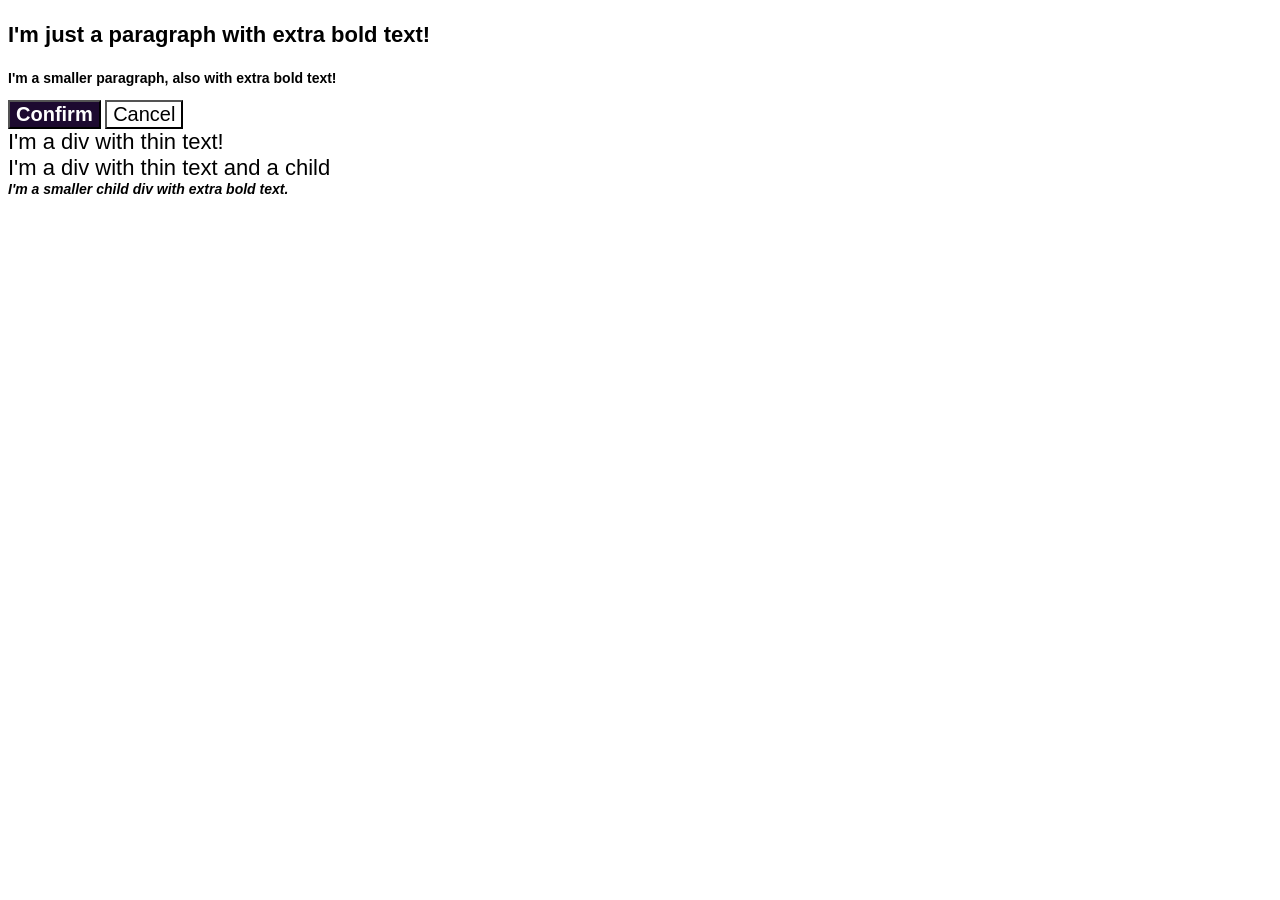
==== foundations/cascade/01-cascade-fix/index.html @ 2e13d0e0 "exerciseing" ====
<!DOCTYPE html>
<html lang="en">
  <head>
    <meta charset="UTF-8">
    <meta http-equiv="X-UA-Compatible" content="IE=edge">
    <meta name="viewport" content="width=device-width, initial-scale=1.0">
    <title>Fix the Cascade</title>
    <link rel="stylesheet" href="style.css">
  </head>
  <body>
    <p class="para">I'm just a paragraph with extra bold text!</p>
    <p class="para small-para">I'm a smaller paragraph, also with extra bold text!</p>

    <button id="confirm-button" class="button confirm">Confirm</button>
    <button id="cancel-button" class="button cancel">Cancel</button>

    <div class="text">I'm a div with thin text!</div>
    <div class="text">I'm a div with thin text and a child
      <div class="child">I'm a smaller child div with extra bold text.</div>

    </div>
  </body>
</html>
---- foundations/cascade/01-cascade-fix/style.css ----
body {
  font-family: Arial, Helvetica, sans-serif;
}

.para,
.small-para {
  color: hsl(0, 0%, 0%);
  font-weight: 800;
}

.para {
  font-size: 22px;
}

.small-para {
  font-size: 14px;
  font-weight: 800;
}
#confirm-button{
background: #1d0a30;
color: white;
font-weight: bold;
}

.confirm {
  background: green;
  color: white;
  font-weight: bold;
} 

.button {
  background-color: rgb(255, 255, 255);
  color: rgb(0, 0, 0);
  font-size: 20px;
}

.text,
.child{
  color: rgb(0, 0, 0);
}

.text {
  font-size: 22px;
  font-weight: 100;
}

.text .child {
  font-weight: 800;
  font-size: 14px;
  font-style: italic;

}
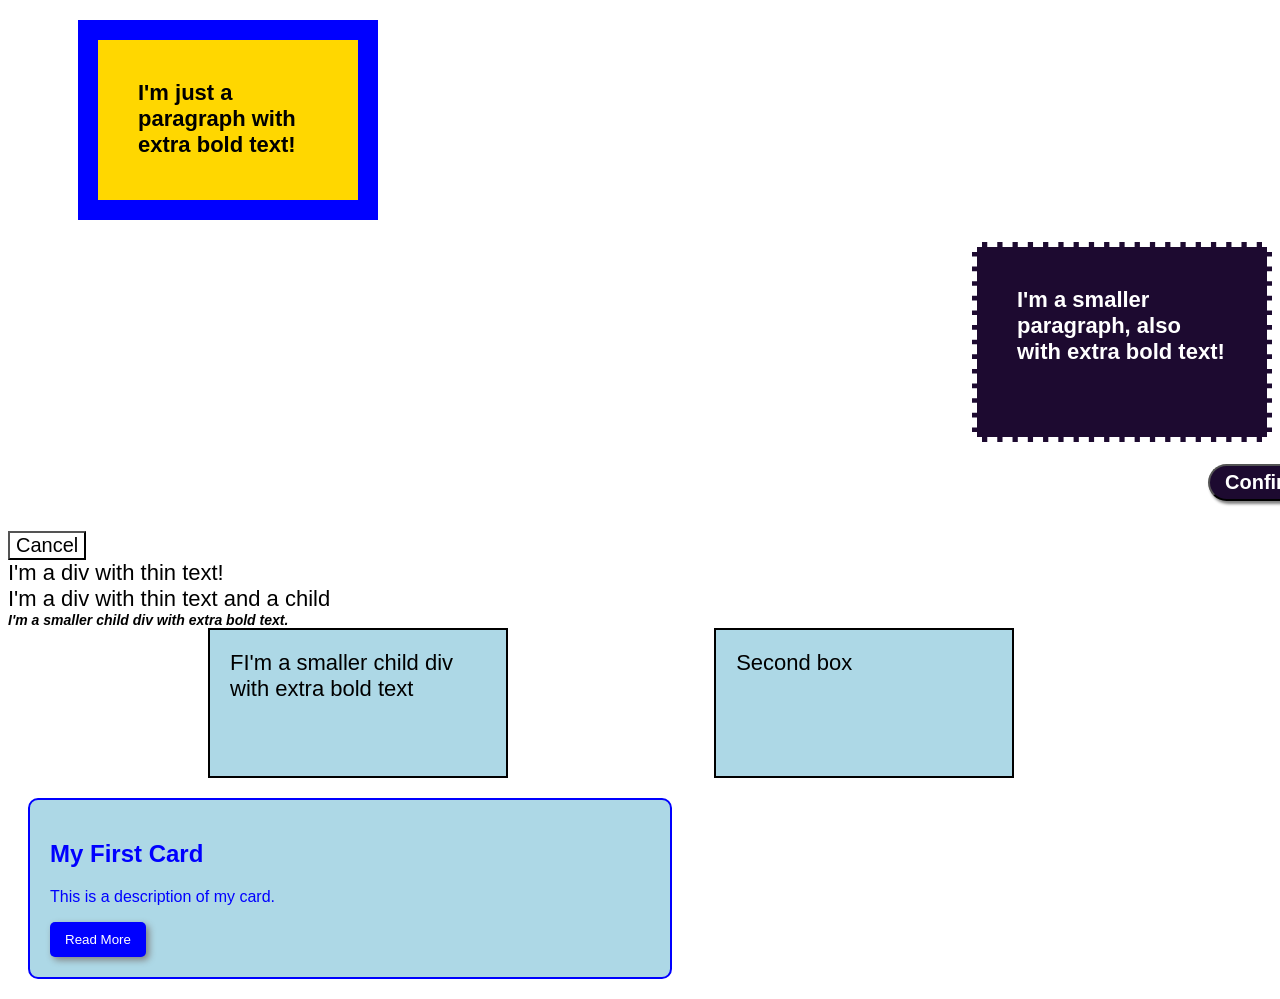
==== commit 4e4c99c3: "I have done the block-and-line exercise i fix the problem and it working" ====
--- a/foundations/cascade/01-cascade-fix/index.html
+++ b/foundations/cascade/01-cascade-fix/index.html
@@ -9,7 +9,7 @@
   </head>
   <body>
     <p class="para">I'm just a paragraph with extra bold text!</p>
-    <p class="para small-para">I'm a smaller paragraph, also with extra bold text!</p>
+    <p class="small-para">I'm a smaller paragraph, also with extra bold text!</p>
 
     <button id="confirm-button" class="button confirm">Confirm</button>
     <button id="cancel-button" class="button cancel">Cancel</button>
@@ -17,7 +17,20 @@
     <div class="text">I'm a div with thin text!</div>
     <div class="text">I'm a div with thin text and a child
       <div class="child">I'm a smaller child div with extra bold text.</div>
+      
+      <div class="box">FI'm a smaller child div with extra bold text</div>
+
+<div class="box">Second box</div>
 
     </div>
+    <div class="card">
+
+  <h2>My First Card</h2>
+
+  <p>This is a description of my card.</p>
+
+  <button style="card button">Read More</button>
+
+</div>
   </body>
 </html>
--- a/foundations/cascade/01-cascade-fix/style.css
+++ b/foundations/cascade/01-cascade-fix/style.css
@@ -1,7 +1,36 @@
+
 body {
   font-family: Arial, Helvetica, sans-serif;
 }
 
+.box {
+  display:inline-flex;
+   width: 300px;
+  height: 150px;
+  background-color: lightblue;
+  padding: 20px;
+  border: 2px solid black;
+  margin: 0px 0px 0px 200px;
+  box-sizing: border-box;
+}
+
+.card {
+  background-color: lightblue;
+  padding: 20px;
+  border: 2px solid blue;
+  margin: 20px;
+  color: blue;
+  border-radius: 10px;
+  width: 600px;
+}
+.card button {
+  background-color: blue;
+  color: white;
+  border: none;
+  padding: 10px 15px;
+  border-radius: 5px;
+  box-shadow: 3px 3px 7px gray;
+}
 .para,
 .small-para {
   color: hsl(0, 0%, 0%);
@@ -10,16 +39,38 @@
 
 .para {
   font-size: 22px;
+   background-color: gold;
+   border: 20px solid blue;
+   padding: 40px;
+   margin:20px 0px 0px 70px;
+   height: 200px;
+   width: 300px;
+  box-sizing: border-box;
 }
 
 .small-para {
-  font-size: 14px;
+  font-size: 22px;
+  background-color: #1d0a30;
   font-weight: 800;
+  color: white;
+  border: 5px dashed white;
+  height: 200px;
+  width: 300px;
+  padding: 40px;
+  box-sizing: border-box;
+  margin: 50px 0px 100x 0px;
+  float: right;
+  
 }
 #confirm-button{
 background: #1d0a30;
 color: white;
 font-weight: bold;
+padding: 5px 15px 5px 15px;
+border-radius: 40px;
+box-shadow: 2px 3px 3px gray;
+ margin: 10px 0px 30px 1200px;
+ display:flex;
 }
 
 .confirm {
@@ -44,6 +95,9 @@
   font-weight: 100;
 }
 
+ 
+
+
 .text .child {
   font-weight: 800;
   font-size: 14px;
